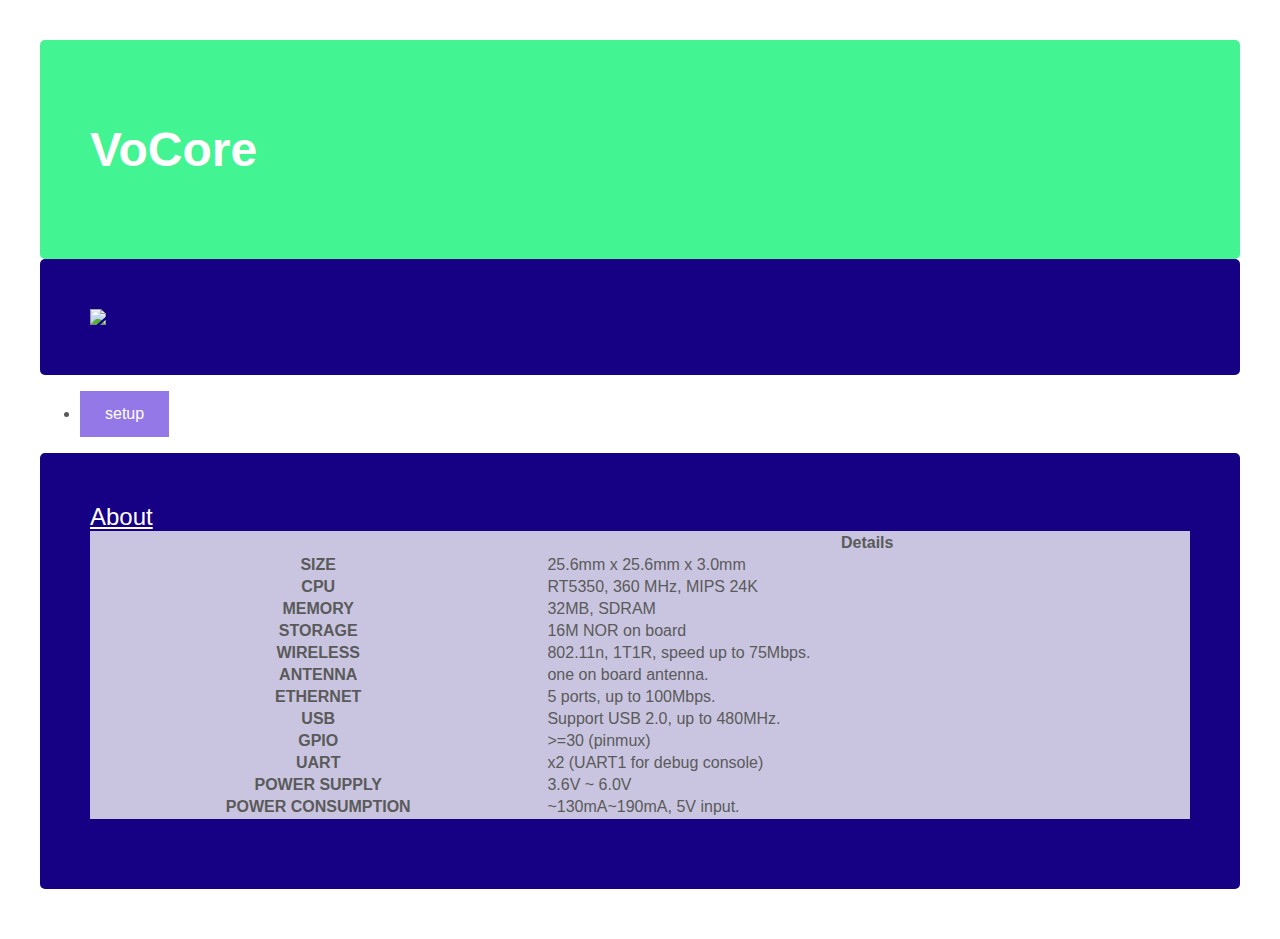
==== vocore1.html @ 5bc979f8 "Update vocore1.html" ====
<html>
<head>
  <style>
a:link, a:visited {
    background-color: #f44336;
    color: white;
    padding: 14px 25px;
    text-align: center;
    text-decoration: none;
    display: inline-block;
}


a:hover, a:active {
    background-color: red;
}
</style>
  <link rel="shortcut icon" type="image/x-icon" href="favicon(8).ico">
<link href="grid.css" rel="stylesheet" type="text/css">
<title> VoCore</title>
</head>
<body>
 <div class="box header"><h1>VoCore</h1></div>
  <div class="box content">
 <img src="http://vocore.io/img/v1/v1.head.jpg">
  </div>
 <ul>
 <li> <a href="https://urza-kan.github.io/VoCore/howtovocore.html"> setup</a></li>
 </ul>
 <div class="box content"><u>About</u>
  <div class="vocore1table">
<table class="table table-bordered table-striped">
    <thead><tr><th></th><th>Details</th></tr></thead>
    <tbody>
     <tr><th class="text-nowrap" scope="row">SIZE</th><td>25.6mm x 25.6mm x 3.0mm</td></tr>
     <tr><th class="text-nowrap" scope="row">CPU</th><td>RT5350, 360 MHz, MIPS 24K</td></tr>
     <tr><th class="text-nowrap" scope="row">MEMORY</th><td>32MB, SDRAM</td></tr>
     <tr><th class="text-nowrap" scope="row">STORAGE</th><td>16M NOR on board</td></tr>
     <tr><th class="text-nowrap" scope="row">WIRELESS</th><td>802.11n, 1T1R, speed up to 75Mbps.</td></tr>
     <tr><th class="text-nowrap" scope="row">ANTENNA</th><td>one on board antenna.</td></tr>
     <tr><th class="text-nowrap" scope="row">ETHERNET</th><td>5 ports, up to 100Mbps.</td></tr>
     <tr><th class="text-nowrap" scope="row">USB</th><td>Support USB 2.0, up to 480MHz.</td></tr>
     <tr><th class="text-nowrap" scope="row">GPIO</th><td>&gt;=30 (pinmux)</td></tr>
     <tr><th class="text-nowrap" scope="row">UART</th><td>x2 (UART1 for debug console)</td></tr>
     <tr><th class="text-nowrap" scope="row">POWER SUPPLY</th><td>3.6V ~ 6.0V</td></tr>
     <tr><th class="text-nowrap" scope="row">POWER CONSUMPTION</th><td>~130mA~190mA, 5V input.</td></tr>
    </tbody>
   </table>
  </div>
   </div>
</body>
</html>
---- grid.css ----
body {
  margin: 40px;
}
a:link, a:visited {
    background-color: #9478e8;
    color: white;
    padding: 14px 25px;
    text-align: center;
    text-decoration: none;
    display: inline-block;
}


a:hover, a:active {
    background-color: red;
}
.sidebar {
  grid-area: sidebar;
  background-color: #9478e8;
}

.content {
  grid-area: content;
  position: relative;
  background-color: #160084;
}
.content1 {
  grid-area: content1;
  position: relative;
  background-color: #160084;
}
.content2 {
  grid-area: content2;
  position: relative;
  background-color: #160084;
}
.content3 {
  grid-area: content3;
  position: relative;
  background-color: #160084;
}
.header {
  grid-area: header;
}

.footer {
  grid-area: footer;
}

.wrapper {
        display: grid;
    grid-gap: 10px;
        grid-template-columns: 33% 33% 33%;
        grid-template-areas:
    "header  header  header"
        "sidebar content content"
        "sidebar content1 content1"
        "sidebar content2 content2"
        "sidebar content3 content3"
        "footer  footer  footer";
        background-color: #9478e8;
        color: #444;
    }


.box {
   background-color: #160084;
  color: #fff;
  border-radius: 5px;
  padding: 50px;
  font-size: 150%;
}

.header,
.footer {
  background-color: #42f492;
}
table-bordered {
    border: 1px solid #ddd;
}
.table {
    width: 100%;
    max-width: 100%;
    margin-bottom: 20px;
}
table {
    border-spacing: 0;
    border-collapse: collapse;
}
table {
    display: table;
    border-collapse: separate;
    border-spacing: 2px;
    border-color: #c7d5ed;
}
body {
    padding-bottom: 10px;
    color: #5a5a5a;
}
table { background-color: #c9c5e0;}
body {
  font-family: "Helvetica Neue",Helvetica,Arial,sans-serif;}
.vocore1table {text-align: left}
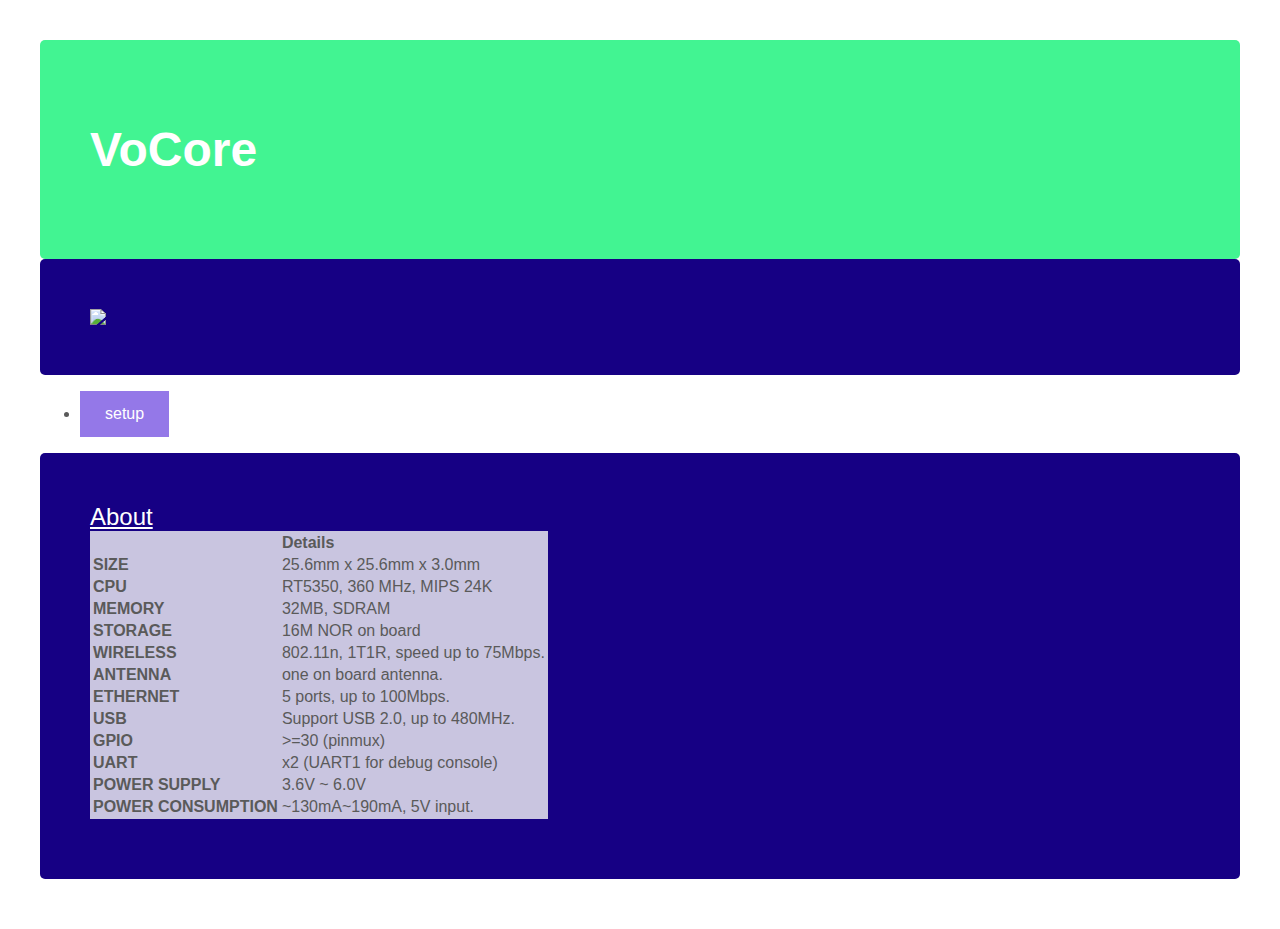
==== commit 54edec7b: "Update vocore1.html" ====
--- a/vocore1.html
+++ b/vocore1.html
@@ -21,13 +21,13 @@
 </head>
 <body>
  <div class="box header"><h1>VoCore</h1></div>
-  <div class="box content">
+  <div class="box sidebar">
  <img src="http://vocore.io/img/v1/v1.head.jpg">
   </div>
  <ul>
  <li> <a href="https://urza-kan.github.io/VoCore/howtovocore.html"> setup</a></li>
  </ul>
- <div class="box content"><u>About</u>
+ <div class="box content1"><u>About</u>
   <div class="vocore1table">
 <table class="table table-bordered table-striped">
     <thead><tr><th></th><th>Details</th></tr></thead>
--- a/grid.css
+++ b/grid.css
@@ -58,7 +58,7 @@
         "sidebar content2 content2"
         "sidebar content3 content3"
         "footer  footer  footer";
-        background-color: #9478e8;
+        background-color: #fff;
         color: #444;
     }
 
@@ -79,19 +79,19 @@
     border: 1px solid #ddd;
 }
 .table {
-    width: 100%;
     max-width: 100%;
-    margin-bottom: 20px;
+    margin-bottom: 10px;
 }
 table {
     border-spacing: 0;
     border-collapse: collapse;
+    text-align: left;
 }
 table {
     display: table;
     border-collapse: separate;
     border-spacing: 2px;
-    border-color: #c7d5ed;
+    border-color: #5d08d3;
 }
 body {
     padding-bottom: 10px;
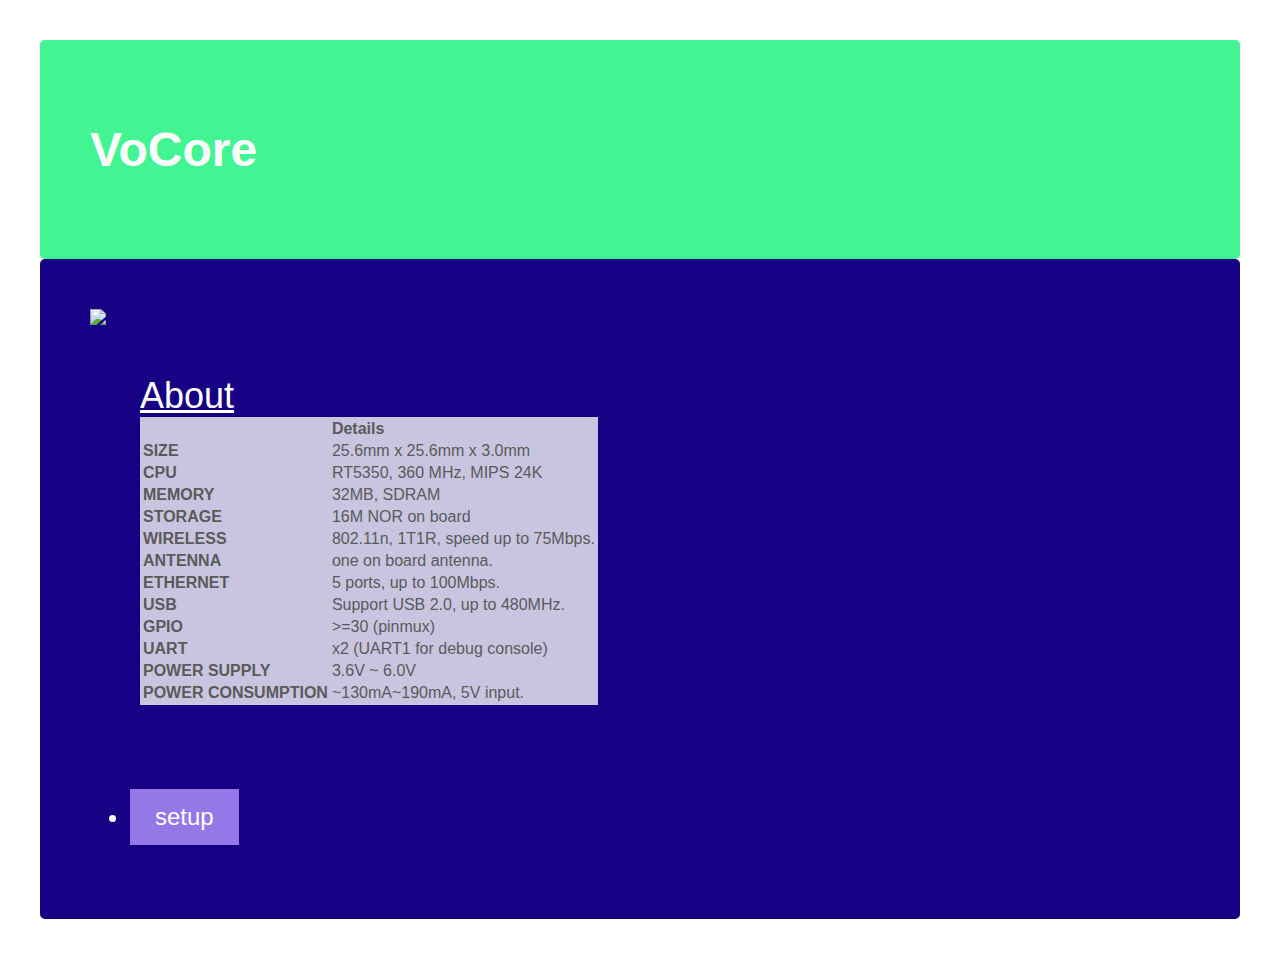
==== commit 19736a7c: "Update vocore1.html" ====
--- a/vocore1.html
+++ b/vocore1.html
@@ -23,10 +23,7 @@
  <div class="box header"><h1>VoCore</h1></div>
   <div class="box sidebar">
  <img src="http://vocore.io/img/v1/v1.head.jpg">
-  </div>
- <ul>
- <li> <a href="https://urza-kan.github.io/VoCore/howtovocore.html"> setup</a></li>
- </ul>
+  
  <div class="box content1"><u>About</u>
   <div class="vocore1table">
 <table class="table table-bordered table-striped">
@@ -47,6 +44,10 @@
     </tbody>
    </table>
   </div>
+    </div>
+    <ul>
+ <li> <a href="https://urza-kan.github.io/VoCore/howtovocore.html"> setup</a></li>
+ </ul>
    </div>
 </body>
 </html>
--- a/grid.css
+++ b/grid.css
@@ -16,6 +16,7 @@
 }
 .sidebar {
   grid-area: sidebar;
+   position: relative;
   background-color: #9478e8;
 }
 
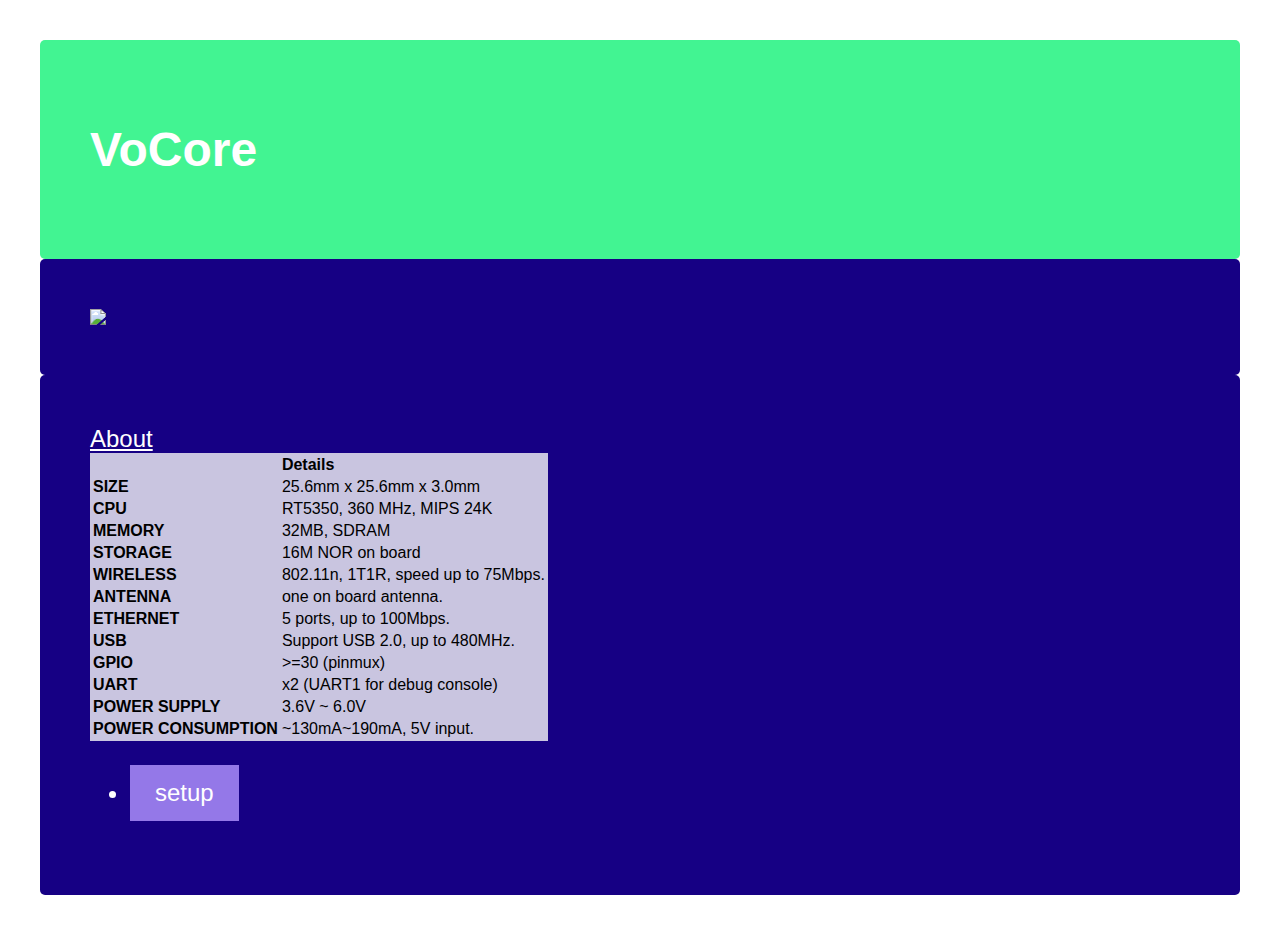
==== commit 6f51e896: "Update vocore1.html" ====
--- a/vocore1.html
+++ b/vocore1.html
@@ -23,9 +23,8 @@
  <div class="box header"><h1>VoCore</h1></div>
   <div class="box sidebar">
  <img src="http://vocore.io/img/v1/v1.head.jpg">
-  
- <div class="box content1"><u>About</u>
-  <div class="vocore1table">
+  </div>
+ <div class="box content"><u>About</u>
 <table class="table table-bordered table-striped">
     <thead><tr><th></th><th>Details</th></tr></thead>
     <tbody>
@@ -43,8 +42,6 @@
      <tr><th class="text-nowrap" scope="row">POWER CONSUMPTION</th><td>~130mA~190mA, 5V input.</td></tr>
     </tbody>
    </table>
-  </div>
-    </div>
     <ul>
  <li> <a href="https://urza-kan.github.io/VoCore/howtovocore.html"> setup</a></li>
  </ul>
--- a/grid.css
+++ b/grid.css
@@ -83,22 +83,22 @@
     max-width: 100%;
     margin-bottom: 10px;
 }
-table {
+.table {
     border-spacing: 0;
     border-collapse: collapse;
     text-align: left;
 }
-table {
+.table {
     display: table;
     border-collapse: separate;
     border-spacing: 2px;
     border-color: #5d08d3;
 }
-body {
+.body {
     padding-bottom: 10px;
     color: #5a5a5a;
 }
-table { background-color: #c9c5e0;}
+.table { background-color: #c9c5e0;}
 body {
   font-family: "Helvetica Neue",Helvetica,Arial,sans-serif;}
 .vocore1table {text-align: left}
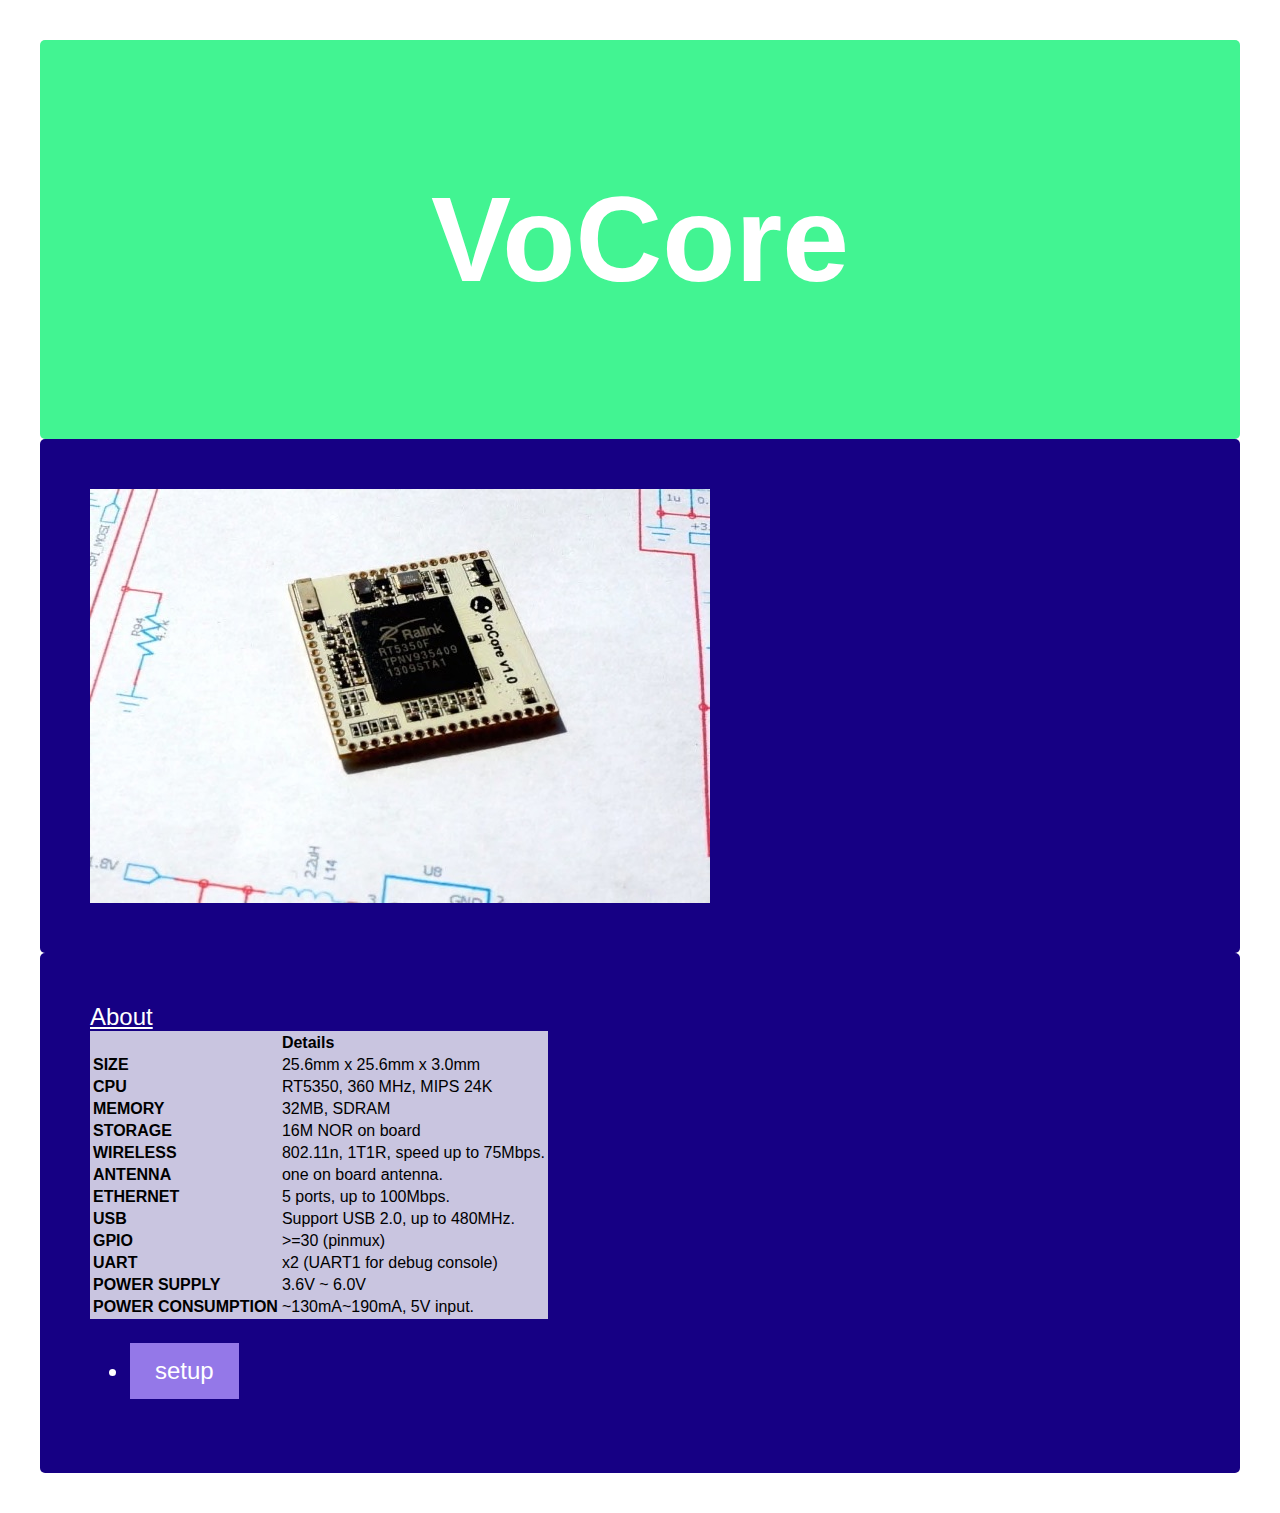
==== commit 18e154db: "Update vocore1.html" ====
--- a/vocore1.html
+++ b/vocore1.html
@@ -22,7 +22,7 @@
 <body>
  <div class="box header"><h1>VoCore</h1></div>
   <div class="box sidebar">
- <img src="http://vocore.io/img/v1/v1.head.jpg">
+    <div class="qwerty"> <img src="vocore1ex.jpg"></div>
   </div>
  <div class="box content"><u>About</u>
 <table class="table table-bordered table-striped">
@@ -44,6 +44,7 @@
    </table>
     <ul>
  <li> <a href="https://urza-kan.github.io/VoCore/howtovocore.html"> setup</a></li>
+      <script src="https://gist.github.com/CodeMyUI/6228ee45b0322bffc9fde83d1671da8b.js"></script>
  </ul>
    </div>
 </body>
--- a/grid.css
+++ b/grid.css
@@ -1,6 +1,43 @@
 body {
   margin: 40px;
 }
+#preload
+{
+    display: none;
+}
+
+.holder
+{
+    width: 300px;
+    height: 300px;
+    border: 5px solid #ffffff;
+    margin: 40px auto;
+    
+    position: relative;
+    background-color: #ffffff;
+    border-radius: 50%;
+    
+    box-shadow: 0 0 15px rgba(0, 0, 0, 1);
+}
+
+#photo-holder
+{
+    width: 100%;
+    height: 100%;
+    position: absolute;
+}
+
+.section
+{
+    background-repeat: no-repeat;
+    background-position: center center;
+    overflow: hidden;
+    border-radius: 50%;
+    position: absolute;/*
+    transition: background-image 1s ease;*/
+}
+
+h1 { text-align: center; font-size: 5em; font-family: Verdana, Helvetica, Arial, sans-serif; color: white;}
 a:link, a:visited {
     background-color: #9478e8;
     color: white;
@@ -9,7 +46,7 @@
     text-decoration: none;
     display: inline-block;
 }
-
+.qwerty{ width:25%;}
 
 a:hover, a:active {
     background-color: red;
@@ -72,8 +109,7 @@
   font-size: 150%;
 }
 
-.header,
-.footer {
+.header, .footer {
   background-color: #42f492;
 }
 table-bordered {
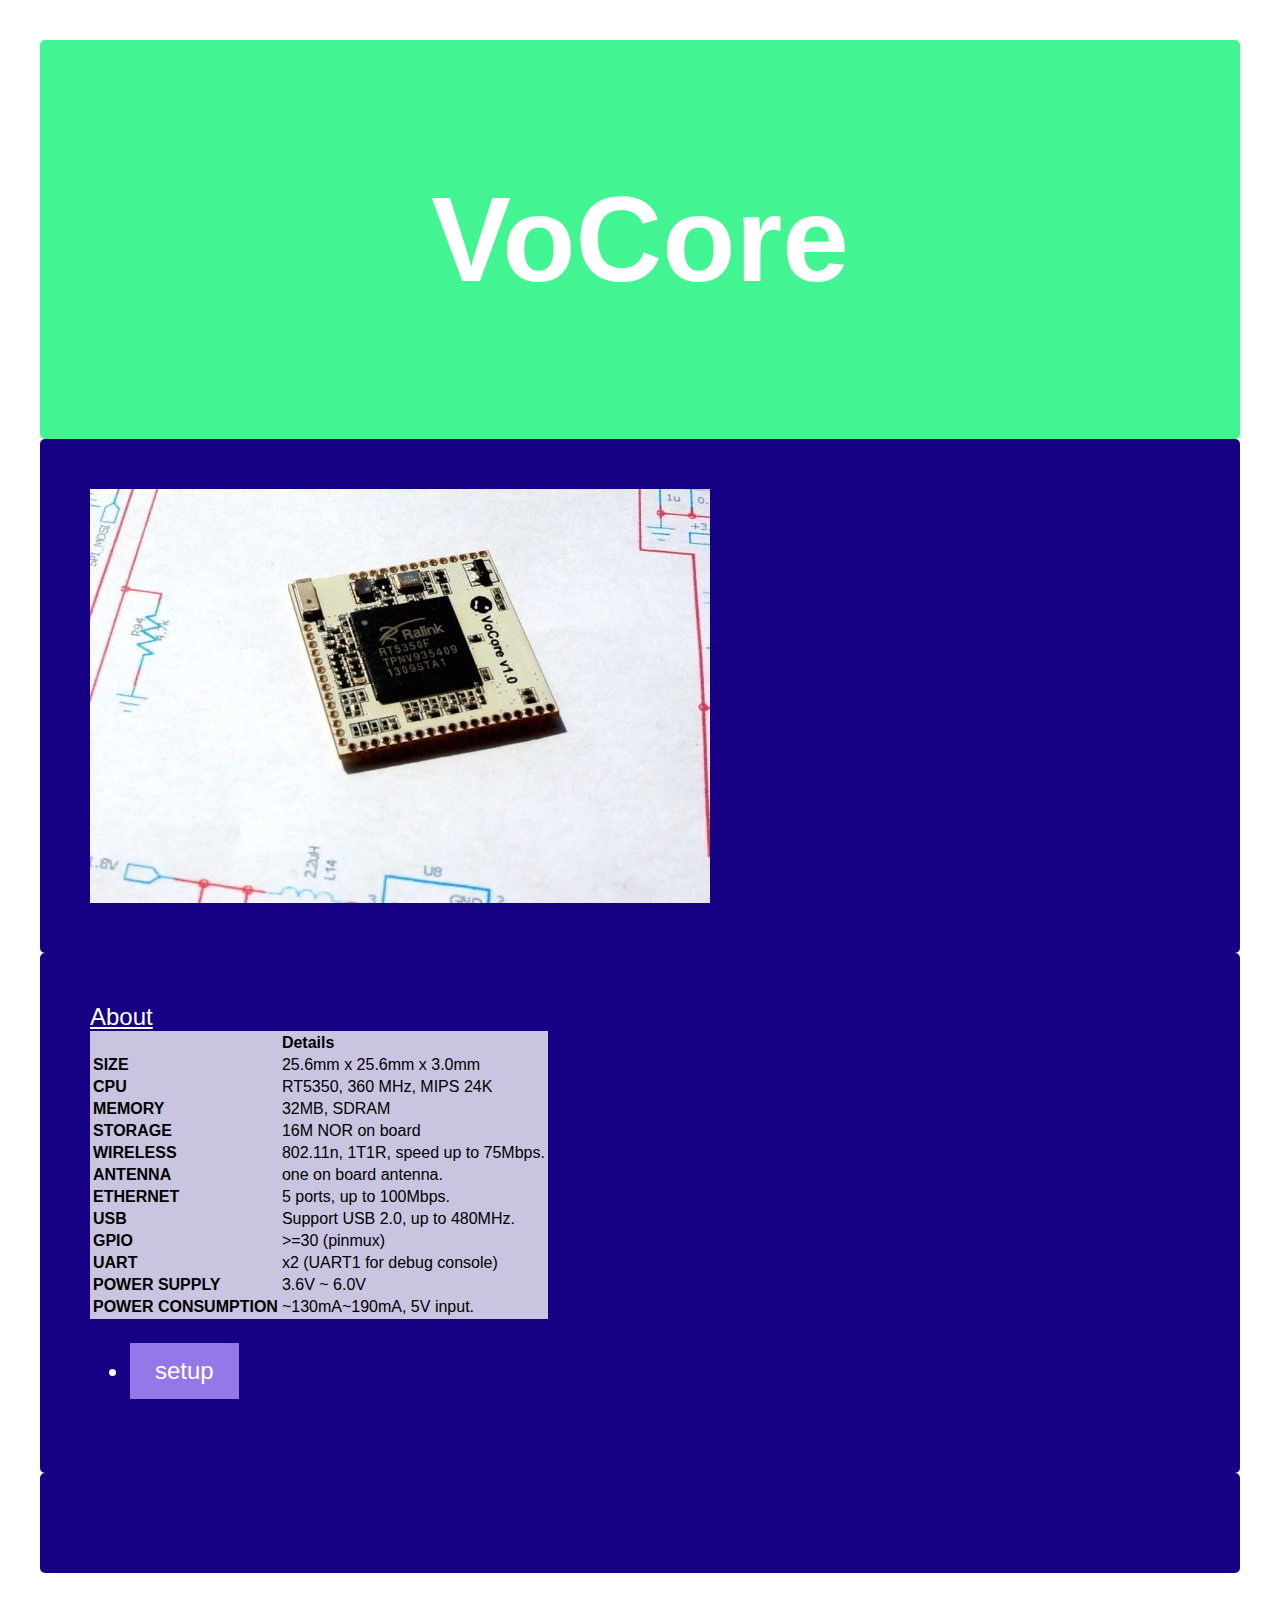
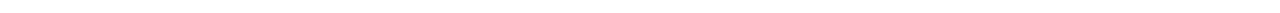
==== commit 534e0b7c: "Update vocore1.html" ====
--- a/vocore1.html
+++ b/vocore1.html
@@ -21,9 +21,7 @@
 </head>
 <body>
  <div class="box header"><h1>VoCore</h1></div>
-  <div class="box sidebar">
-    <div class="qwerty"> <img src="vocore1ex.jpg"></div>
-  </div>
+     <div class="box sidebar"> <img src="vocore1ex.jpg"></div>
  <div class="box content"><u>About</u>
 <table class="table table-bordered table-striped">
     <thead><tr><th></th><th>Details</th></tr></thead>
@@ -44,8 +42,8 @@
    </table>
     <ul>
  <li> <a href="https://urza-kan.github.io/VoCore/howtovocore.html"> setup</a></li>
-      <script src="https://gist.github.com/CodeMyUI/6228ee45b0322bffc9fde83d1671da8b.js"></script>
  </ul>
    </div>
+  <div class="box content1"></div>
 </body>
 </html>
--- a/grid.css
+++ b/grid.css
@@ -1,42 +1,40 @@
 body {
   margin: 40px;
 }
-#preload
-{
-    display: none;
+body {
+  background-color: #fff;
 }
 
-.holder
-{
-    width: 300px;
-    height: 300px;
-    border: 5px solid #ffffff;
-    margin: 40px auto;
-    
-    position: relative;
-    background-color: #ffffff;
-    border-radius: 50%;
-    
-    box-shadow: 0 0 15px rgba(0, 0, 0, 1);
+#preload {
+  display: none;
 }
 
-#photo-holder
-{
-    width: 100%;
-    height: 100%;
-    position: absolute;
+.holder {
+  width: 300px;
+  height: 300px;
+  border: 5px solid #ffffff;
+  margin: 40px auto;
+  position: relative;
+  background-color: #ffffff;
+  border-radius: 50%;
+  box-shadow: 0 0 15px black;
 }
 
-.section
-{
-    background-repeat: no-repeat;
-    background-position: center center;
-    overflow: hidden;
-    border-radius: 50%;
-    position: absolute;/*
-    transition: background-image 1s ease;*/
+#photo-holder {
+  width: 100%;
+  height: 100%;
+  position: absolute;
 }
 
+.section {
+  background-repeat: no-repeat;
+  background-position: center center;
+  overflow: hidden;
+  border-radius: 50%;
+  position: absolute;
+                   /*
+transition: background-image 1s ease;*/
+}
 h1 { text-align: center; font-size: 5em; font-family: Verdana, Helvetica, Arial, sans-serif; color: white;}
 a:link, a:visited {
     background-color: #9478e8;
@@ -46,7 +44,7 @@
     text-decoration: none;
     display: inline-block;
 }
-.qwerty{ width:25%;}
+.qwerty{ width:10%;}
 
 a:hover, a:active {
     background-color: red;
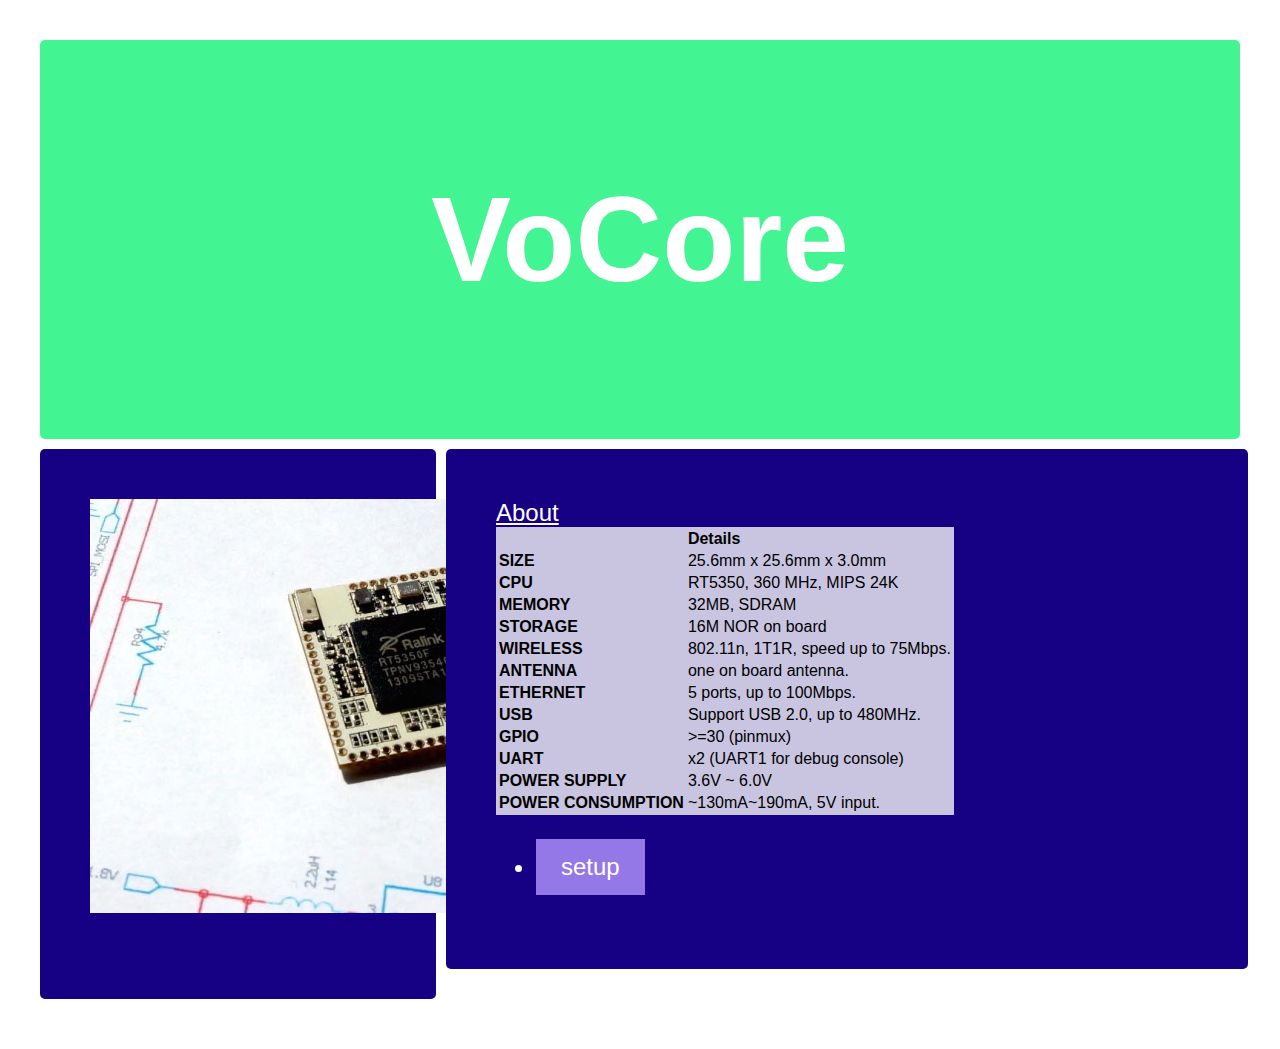
==== commit 5474c7d6: "Update vocore1.html" ====
--- a/vocore1.html
+++ b/vocore1.html
@@ -21,6 +21,7 @@
 </head>
 <body>
  <div class="box header"><h1>VoCore</h1></div>
+  <div class="wrapper">
      <div class="box sidebar"> <img src="vocore1ex.jpg"></div>
  <div class="box content"><u>About</u>
 <table class="table table-bordered table-striped">
@@ -44,6 +45,6 @@
  <li> <a href="https://urza-kan.github.io/VoCore/howtovocore.html"> setup</a></li>
  </ul>
    </div>
-  <div class="box content1"></div>
+  </div>
 </body>
 </html>
